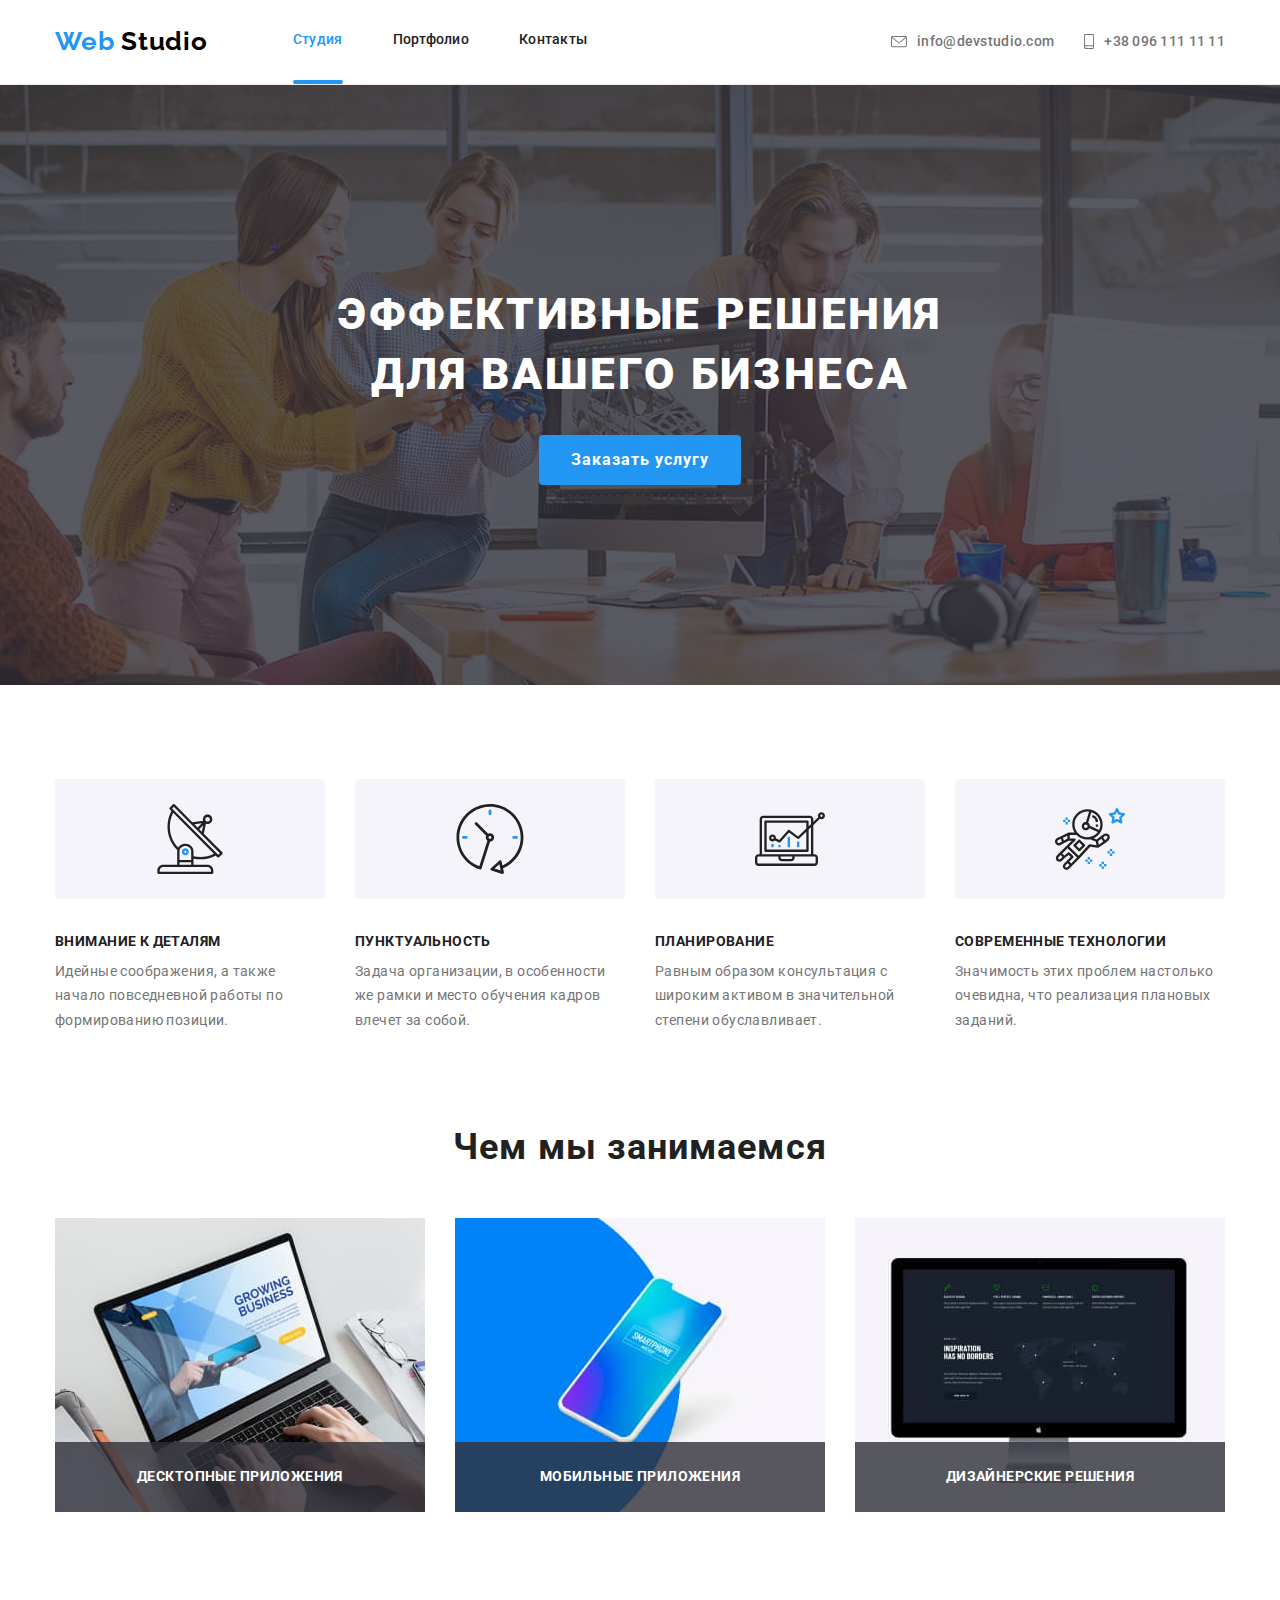
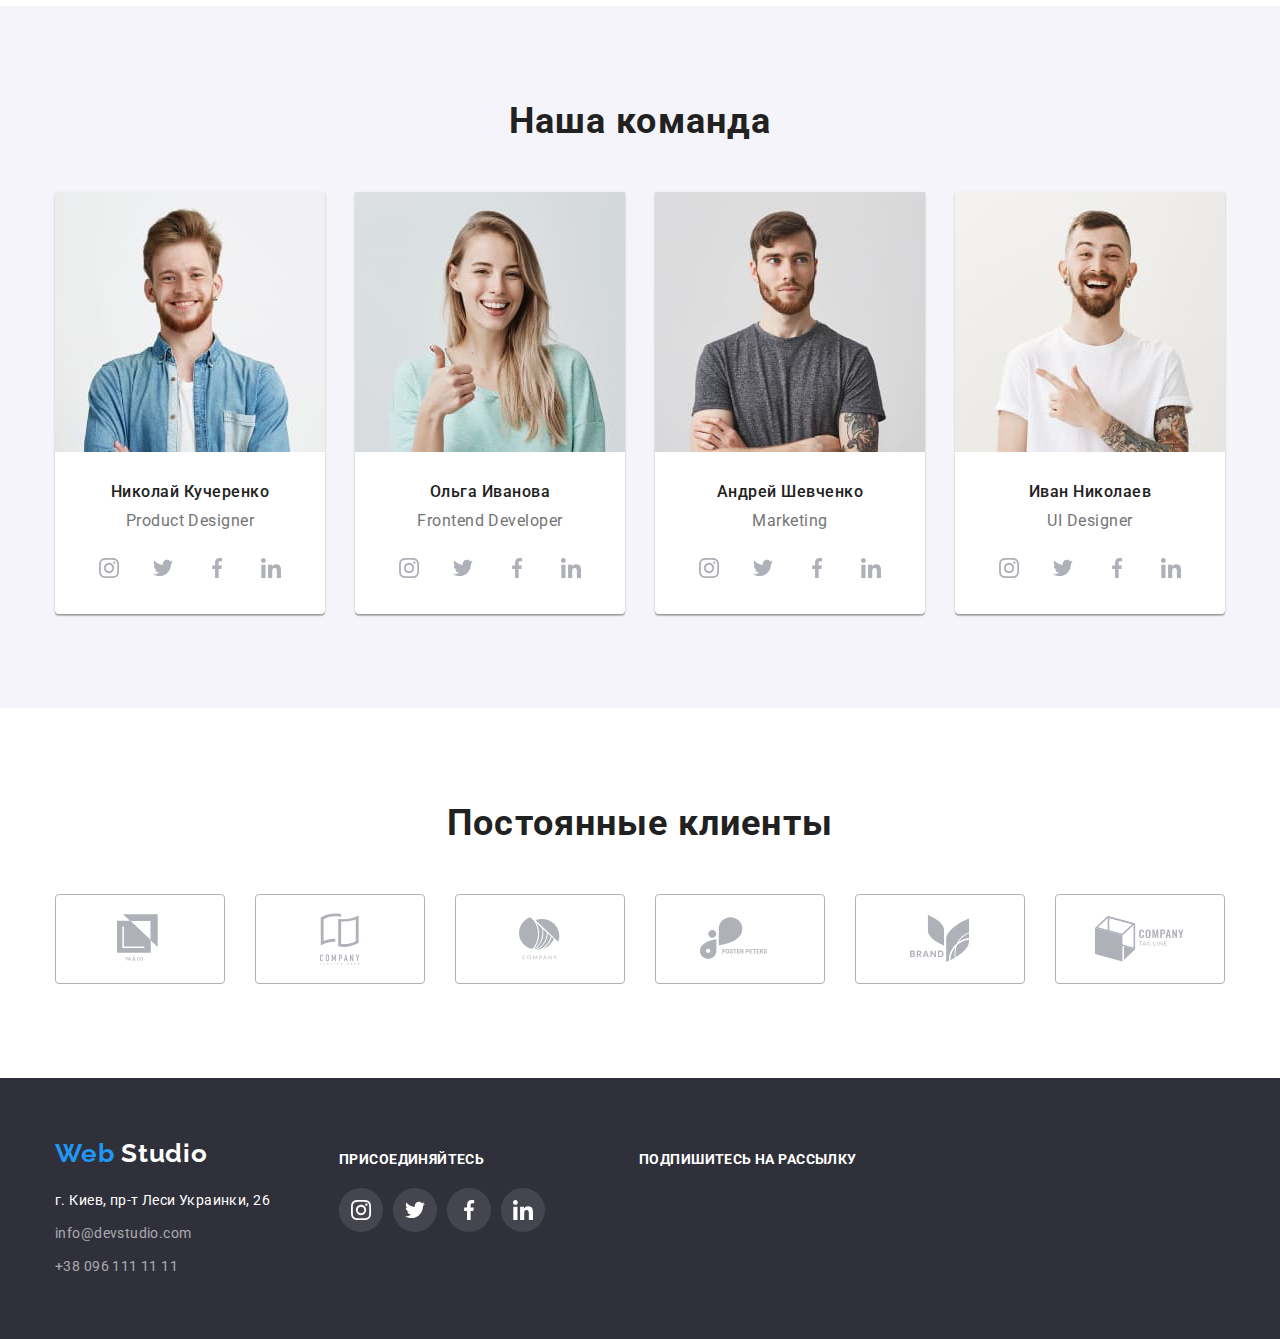
==== index.html @ 9d866f40 "adds position and  transition" ====
<!DOCTYPE html>
<html lang="ru">
  <head>
    <meta charset="UTF-8" />
    <meta name="viewport" content="width=device-width, initial-scale=1.0" />
    <title>Web Studio</title>
    <link
      href="https://fonts.googleapis.com/css2?family=Raleway:wght@700&family=Roboto:wght@400;500;700;900&display=swap"
      rel="stylesheet"/>
    <link rel="stylesheet" href="https://cdnjs.cloudflare.com/ajax/libs/modern-normalize/0.6.0/modern-normalize.min.css" />
    <link rel="stylesheet" href="./css/styles.css" />
  </head>
  <body>
    <!--page-header-->
    <header class="main-header">
      <div class="page-header container">
        <!--page-nav-->

        <nav class="main-nav">
          <a class="logo link" href="./index.html">
            Web <span class="logo-header">Studio</span>
          </a>
          <ul class="page-nav list">
            <li class="item active"><a class="link " href="./index.html">Студия</a></li>
            <li class="item"><a class="link" href="./portfolio.html">Портфолио</a></li>
            <li class="item"><a class="link" href="#">Контакты</a></li>
          </ul>

        </nav>
        <!--Contacts-->
        <ul class="nav-contacts list">
          <li class="item">            
            <a class="link" href="mailto:info@devstudio.com"> 
              <svg class="contacts-icon" width="16" height="12">
                <use href="./images/sprite-icon.svg#icon-envelope" ></use>
              </svg>info@devstudio.com
            </a>
          </li>
          <li class="item"><a class="link" href="tel:+380961111111">
            <svg class="contacts-icon" width="10" height="15">
              <use href="./images/sprite-icon.svg#icon-smartphone"></use>
            </svg>+38 096 111 11 11</a></li>
        </ul>
      </div>

    </header>

    <main>
      <!--page-hero-->
      <section class="page-hero">
        <div class="hero-background">
          <h1 class="hero-title">эффективные решения <br> для вашего бизнеса</h1>
          <div class="button"><a class="link" href="#">Заказать услугу</a></div>
        </div>
      </section>

      <!--Features-->
      <section class="section">
        <div class=" container">
          <h2 class="section-title visually-hidden">Особенности нашей компании</h2>
          <ul class="features list">
            <li class="item">
              <svg class="features-icon" >
                <use href="./images/sprite-icon.svg#icon-antenna_1" width="70" height="70"></use>
              </svg>
              <h3 class="features-title">Внимание к деталям</h3>
              <p class="features-dicription">
                Идейные соображения, а также начало повседневной работы по формированию позиции.
              </p>
            </li>

            <li class="item">
              <svg class="features-icon" >
                <use href="./images/sprite-icon.svg#icon-clock_1" width="70" height="70"></use>
              </svg>              
              <h3 class="features-title">Пунктуальность</h3>
              <p class="features-dicription">
                Задача организации, в особенности же рамки и место обучения кадров влечет за собой.
              </p>
            </li>

            <li class="item">
              <svg class="features-icon" >
                <use href="./images/sprite-icon.svg#icon-diagram_1" width="70" height="70"></use>
              </svg>
              <h3 class="features-title">Планирование</h3>
              <p class="features-dicription">
                Равным образом консультация с широким активом в значительной степени обуславливает.
              </p>
            </li>

            <li class="item">
              <svg class="features-icon" >
                <use href="./images/sprite-icon.svg#icon-astronaut_1" width="70" height="70"></use>
              </svg>
              <h3 class="features-title">Современные технологии</h3>
              <p class="features-dicription">
                Значимость этих проблем настолько очевидна, что реализация плановых заданий.
              </p>
            </li>
         </ul>

        </div>
      </section>

      <!--What are we doing-->
      <section class="our-working-main section">
        <div class="container">
            <h2 class="section-title">Чем мы занимаемся</h2>
            <ul class="works list">
              <li class="item">
                <img src="./images/Desktop-applications.jpg" alt="Ноутбук" width="370" height="294" />
                <p class="our-working">Десктопные приложения</p>
              </li>

              <li class="item">
                <img src="./images/Mobile-applications.jpg" alt="Смартфон" width="370" height="294" />
                <p class="our-working">Мобильные приложения</p>
              </li>

              <li class="item">
                <img src="./images/Design-solutions.jpg" alt="Монитор" width="370" height="294" />
                <p class="our-working">Дизайнерские решения</p>
              </li>

            </ul>
        </div>
        
      </section>

      <!--Our-Team-->
      <section class="our-team-main section">
        <div class="container">
          <h2 class="section-title">Наша команда</h2>
          <ul class="our-team list">
            <li class="item">
              <img class="member-photo" src="./images/Nikolay-Kucherenko.jpg" alt="Николай Кучеренко" width="270" height="260" />
              <div class="team-label">
                <h3 class="teams-member">Николай Кучеренко</h3>
                <p class="occupations">Product Designer</p>
                <ul class="social list">
                  <li class="item">
                    <a class="link" href="#" aria-label="instagram">
                      <svg class="social-icon" width="44" height="44">
                      <use href="./images/sprite-icon.svg#icon-instagram" ></use>
                      </svg>
                    </a>
                  </li>
                  <li class="item">
                    <a class="link" href="#" aria-label="twitter"> 
                      <svg class="social-icon" width="44" height="44">
                        <use href="./images/sprite-icon.svg#icon-twitter" ></use>
                      </svg> 
                    </a>
                  </li>
                  <li class="item">
                    <a class="link" href="#" aria-label="facebook"> 
                      <svg class="social-icon" width="44" height="44">
                        <use href="./images/sprite-icon.svg#icon-facebook" ></use>
                      </svg>
                    </a>
                  </li>
                  <li class="item">
                    <a class="link" href="#" aria-label="linkedin">
                      <svg class="social-icon" width="44" height="44">
                      <use href="./images/sprite-icon.svg#icon-linkedin" ></use>
                      </svg>
                    </a>
                  </li>
                </ul>
              </div>
            </li>

            <li class="item">
              <img class="member-photo" src="./images/Olga-Ivanova.jpg" alt="Ольга Иванова" width="270" height="260" />
              <div class="team-label">
                <h3 class="teams-member">Ольга Иванова</h3>
                <p class="occupations">Frontend Developer</p>
                <ul class="social list">
                  <li class="item">
                    <a class="link" href="#" aria-label="instagram">
                      <svg class="social-icon" width="44" height="44">
                      <use href="./images/sprite-icon.svg#icon-instagram" ></use>
                      </svg>
                    </a>
                  </li>
                  <li class="item">
                    <a class="link" href="#" aria-label="twitter"> 
                      <svg class="social-icon" width="44" height="44">
                        <use href="./images/sprite-icon.svg#icon-twitter" ></use>
                      </svg> 
                    </a>
                  </li>
                  <li class="item">
                    <a class="link" href="#" aria-label="facebook"> 
                      <svg class="social-icon" width="44" height="44">
                        <use href="./images/sprite-icon.svg#icon-facebook" ></use>
                      </svg>
                    </a>
                  </li>
                  <li class="item">
                    <a class="link" href="#" aria-label="linkedin">
                      <svg class="social-icon" width="44" height="44">
                      <use href="./images/sprite-icon.svg#icon-linkedin" ></use>
                      </svg>
                    </a>
                  </li>
                </ul>
              </div>
            </li>

            <li class="item">
              <img class="member-photo" src="./images/Andrey-Shevchenko.jpg" alt="Андрей Шевченко" width="270" height="260" />
              <div class="team-label">
                <h3 class="teams-member">Андрей Шевченко</h3>
                <p class="occupations">Marketing</p>
                <ul class="social list">
                  <li class="item">
                    <a class="link" href="#" aria-label="instagram">
                      <svg class="social-icon" width="44" height="44">
                      <use href="./images/sprite-icon.svg#icon-instagram" ></use>
                      </svg>
                    </a>
                  </li>
                  <li class="item">
                    <a class="link" href="#" aria-label="twitter"> 
                      <svg class="social-icon" width="44" height="44">
                        <use href="./images/sprite-icon.svg#icon-twitter" ></use>
                      </svg> 
                    </a>
                  </li>
                  <li class="item">
                    <a class="link" href="#" aria-label="facebook"> 
                      <svg class="social-icon" width="44" height="44">
                        <use href="./images/sprite-icon.svg#icon-facebook" ></use>
                      </svg>
                    </a>
                  </li>
                  <li class="item">
                    <a class="link" href="#" aria-label="linkedin">
                      <svg class="social-icon" width="44" height="44">
                      <use href="./images/sprite-icon.svg#icon-linkedin" ></use>
                      </svg>
                    </a>
                  </li>
                </ul>
              </div>
            </li>

            <li class="item">
              <img class="member-photo" src="./images/Ivan-Nikolaev.jpg" alt="Иван Николаев" width="270" height="260" />
              <div class="team-label">
                <h3 class="teams-member">Иван Николаев</h3>
                <p class="occupations">UI Designer</p>
                <ul class="social list">
                  <li class="item">
                    <a class="link" href="#" aria-label="instagram">
                      <svg class="social-icon" width="44" height="44">
                      <use href="./images/sprite-icon.svg#icon-instagram" ></use>
                      </svg>
                    </a>
                  </li>
                  <li class="item">
                    <a class="link" href="#" aria-label="twitter"> 
                      <svg class="social-icon" width="44" height="44">
                        <use href="./images/sprite-icon.svg#icon-twitter" ></use>
                      </svg> 
                    </a>
                  </li>
                  <li class="item">
                    <a class="link" href="#" aria-label="facebook"> 
                      <svg class="social-icon" width="44" height="44">
                        <use href="./images/sprite-icon.svg#icon-facebook" ></use>
                      </svg>
                    </a>
                  </li>
                  <li class="item">
                    <a class="link" href="#" aria-label="linkedin">
                      <svg class="social-icon" width="44" height="44">
                      <use href="./images/sprite-icon.svg#icon-linkedin" ></use>
                      </svg>
                    </a>
                  </li>
                </ul>
              </div>
            </li>
            
          </ul>
        </div>
      </section>

      <!--regular-customers-->
      <section class="regular-customers section">
       <div class="container">
        <h2 class="section-title">Постоянные клиенты</h2>
        <ul class="customers list">
          <li  class="item">
            <a class="link" href="#" aria-label="Client_1">
              <svg class="customers-icon"  width="45" height="50">
                <use href="./images/sprite-icon.svg#icon-Client_1" ></use>
              </svg>
            </a>
          </li>
          <li  class="item">
            <a class="link" href="#" aria-label="Client_2">
              <svg class="customers-icon"  width="40" height="52">
                <use href="./images/sprite-icon.svg#icon-Client_2" ></use>
              </svg>
            </a>
          </li>
          <li  class="item">
            <a class="link" href="#" aria-label="Client_3">
              <svg class="customers-icon"  width="41" height="43">
                <use href="./images/sprite-icon.svg#icon-Client_3" ></use>
              </svg>
            </a>
          </li>
          <li  class="item">
            <a class="link" href="#" aria-label="Client_4">
              <svg class="customers-icon"  width="80" height="43">
                <use href="./images/sprite-icon.svg#icon-Client_4" ></use>
              </svg>
            </a>
          </li>
          <li  class="item">
            <a class="link" href="#" aria-label="Client_5">
              <svg class="customers-icon"  width="59" height="47">
                <use href="./images/sprite-icon.svg#icon-Client_5" ></use>
              </svg>
            </a>
          </li>
          <li  class="item">
            <a class="link" href="#" aria-label="Client_6">
              <svg class="customers-icon"  width="89" height="46">
                <use href="./images/sprite-icon.svg#icon-Client_6" ></use>
              </svg>
            </a>
          </li>
        </ul>
       </div>
      </section>
    </main>

    <!--page-footer-->
    <footer class="main-footer ">

     <div class="page-footer container">
             
        <!--footer-contacts-->

        <div class="footer-contacts">
          <a class="logo link" href="./index.html">
            Web <span class="logo-footer">Studio</span>
          </a>
          <address>
            <p class="address">г. Киев, пр-т Леси Украинки, 26</p>
            <ul class="list">
              <li><a class="footer-mail link" href="mailto:info@devstudio.com">info@devstudio.com</a></li>
              <li><a class="footer-tel link" href="tel:+380961111111">+38 096 111 11 11</a></li>
            </ul>
          </address>
        </div>

        <!--footer-socials-->
        <div class="footer-join">
          <h3 class="join">присоединяйтесь</h3>
          <ul class="footer-socials list">            
            <li class="item">
              <a class="link" href="#" aria-label="instagram">
                <svg class="social-icon" width="44" height="44">
                  <use href="./images/sprite-icon.svg#icon-instagram" ></use>
                </svg>
              </a>
            </li>
            <li class="item">
              <a class="link" href="#" aria-label="twitter"> 
                <svg class="social-icon" width="44" height="44">
                  <use href="./images/sprite-icon.svg#icon-twitter" ></use>
                </svg> 
              </a>
            </li>
            <li class="item">
              <a class="link" href="#" aria-label="facebook"> 
                <svg class="social-icon" width="44" height="44">
                  <use href="./images/sprite-icon.svg#icon-facebook" ></use>
                </svg>
              </a>
            </li>
            <li class="item">
              <a class="link" href="#" aria-label="linkedin">
                <svg class="social-icon" width="44" height="44">
                  <use href="./images/sprite-icon.svg#icon-linkedin" ></use>
                </svg>
              </a>
            </li>
            
          </ul>
        </div>

        <!--footer-e-mail-input-->
        <div>
          <h3 class="subscribe">Подпишитесь на рассылку</h3>
        </div>
     </div>      

    </footer>

  </body>
</html>
---- css/styles.css ----
/* цвет основного текста #757575; */
/* вторичный цвет текста  #212121; */
/* белый #FFFFFF  */
/* белый с прозрачностью rgba(255, 255, 255, 0.6); */
/* цвет текста лого #000000; */
/* акцент #2196F3; */
/* font-family: 'Raleway', sans-serif;
font-family: 'Roboto', sans-serif; */
/* время hover , focus: 250ms
  фукция эфекта hover , focus cubic-bezier(0.4, 0, 0.2, 1) */

:root {
  --title-text-color : #212121;
  --primary-text-color: #757575;
  --accent-color: #2196F3;
  --primary-white-color: #ffffff;
    
}



body {
  max-width: 1600px;
  margin-left: auto;
  margin-right: auto;
  background-color: var(--primary-white-color);
  color: var(--primary-text-color);
  font-family: Roboto, sans-serif;
}

.link {
  margin: 0;
  color: var(--title-text-color);
  text-decoration: none;
}

.list {
  padding: 0;
  margin: 0;
  list-style: none;
}

.container {
  margin-left: auto;
  margin-right: auto;
  width: 1200px;
  padding-left: 15px;
  padding-right: 15px; 
}

.section {
  padding-top: 94px;
  padding-bottom: 94px;
}

img {
  display: block;
  max-width: 100%;
  height: auto;
}

.visually-hidden {
	position: absolute ;
	height: 1px; 
  width: 1px; 
  margin: -1px;
	padding:0 ;
	border:0 ;
	clip: rect(0 0 0 0);
	overflow: hidden;
}
/* css for index.html */

/* page-header */
.main-header {
  border-bottom: 1px solid #ECECEC;
}

.page-header {
  display: flex;
  align-items: center;
  
}

.main-nav {
  display: flex;
  align-items: center;
}

/* logo */
.logo {
  color: var(--accent-color);
  font-family: 'Raleway', sans-serif;
  font-weight: 700;
  font-size: 26px;
  line-height: 1.2;
  letter-spacing: 0.03em; 
  
}
.logo-header {
  color:#000000;    
}

/* page-nav */

.page-nav {
  display: flex;
  margin-left: 85px;
  font-weight: 500;
  font-size: 14px;
  line-height: 1.14;
  letter-spacing: 0.02em;
  
}

.page-nav .item:not(:last-child) {
  margin-right: 50px;
}

.page-nav .link {
  display: block;
  padding-top: 32px;
  padding-bottom: 32px;

  transition: color 250ms cubic-bezier(0.4, 0, 0.2, 1);
}

.page-nav .active .link {
 color: var(--accent-color);
}
.page-nav .active::after {
  content: '';
  width: 100%;
  height: 4px;
  display: block;
  background: var(--accent-color);
  border-radius: 2px;
}

.nav-contacts {
  display: flex;
  margin-left: auto;
}

.nav-contacts>.item:not(:last-child) {
  margin-right: 30px;  
}

.nav-contacts .link {
  display: flex;
  align-items: center;
  padding-top: 32px;
  padding-bottom: 32px;
  color: var(--primary-text-color);  
  font-weight: 500;
  font-size: 14px;
  line-height: 1.14;
  letter-spacing: 0.02em;

  transition: color 250ms cubic-bezier(0.4, 0, 0.2, 1);
}

.contacts-icon {
  margin-right: 10px;
  transition: fill 5000ms cubic-bezier(0.4, 0, 0.2, 1);
  
}

.nav-contacts .link:hover,
.nav-contacts .link:focus .contacts-icon {
  --color4:var(--accent-color);
}

.page-nav .link:hover,
.page-nav .link:focus,
.nav-contacts .link:hover,
.nav-contacts .link:focus, 
.footer-mail:hover,
.footer-mail:focus,
.footer-tel:hover,
.footer-tel:focus  {
  color:var(--accent-color);
}


/* page-hero */

.page-hero {
  text-align: center;  
}

.hero-background {
  max-width: 1600px;
  height: 600px;
  margin-right: auto;
  margin-left: auto;
  padding-top: 200px;
  padding-bottom: 200px;
  background-color: var(--primary-text-color);
  background-image: linear-gradient(
    to right,
    rgba(47, 48, 58, 0.8), 
    rgba(47, 48, 58, 0.8)), 
    url("../images/Header-image.jpg");
  background-repeat: no-repeat;
  background-position: center;
  background-size: cover;
}

.hero-title {
  margin-top: 0;
  margin-bottom: 30px;
  color: var(--primary-white-color) ;
  font-weight: 900;
  font-size: 44px;
  line-height: 1.36;
  letter-spacing: 0.06em;
  text-transform: uppercase;
}

.button {
  display: inline-block;
  min-width: 200px;
  min-height: 50px;
  border-radius: 4px;
  padding: 10px 32px;
  background-color: var(--accent-color);  
}

.button>.link {
  display: inline-block; 
  color: var(--primary-white-color);
  font-weight: 700;
  font-size: 16px;
  line-height: 1.87;
  letter-spacing: 0.06em;
}


/* Features */

.section-title {
  margin-top: 0;
  margin-bottom: 50px;
  text-align: center;
  color: var(--title-text-color);
  font-weight: 700;
  font-size: 36px;
  line-height: 1.17;
  letter-spacing: 0.03em;
}

.features {
  display: flex; 
}

.features>.item {
  width: calc((100% - 90px)/4);
  margin-right: 30px;    
}

.features>.item:last-child {
  margin-right: 0;
}

.features-icon {
  max-width: 100%;
  height: 120px;
  padding: 25px 100px;
  margin: 0;
  margin-bottom: 30px;
  border-radius: 4px;
  background-color: #F5F4FA; 
}

.features-title {
  margin-top: 0;
  margin-bottom: 10px;
  color: var(--title-text-color); 
  font-weight: 700;
  font-size: 14px;
  line-height: 1.143;
  letter-spacing: 0.03em;
  text-transform: uppercase;
}

.features-dicription {
  margin: 0;
  font-size: 14px;
  line-height: 1.72;
  letter-spacing: 0.03em;
}


/* What are we doing */

.our-working-main {
  padding-top: 0;
}

.works {
  display: flex;
}

.works>.item {
  position: relative;
  width: calc((100% - 60px)/3);
  margin-right: 30px;
  margin-bottom: 0;
  
}

.works>.item:last-child {
  margin-right: 0;
}

.our-working {
  position: absolute;
  bottom: 0;
  width: 100%;
  padding-top: 27px;
  padding-bottom: 27px;
  margin: 0;
  text-align: center;
  background-color: rgba(47, 48, 58, 0.8);
  color: var(--primary-white-color);
  font-weight: 700;
  font-size: 14px;
  line-height: 1.14;
  letter-spacing: 0.03em;
  text-transform: uppercase;
}


/* Our-Team */

.our-team-main {
  background: #F5F4FA;
}

.our-team {
  display: flex;   
}

.our-team>.item {
  width: calc((100% - 90px)/4);
  margin-right: 30px;
  border-radius: 0px 0px 4px 4px;
  background: #FFFFFF;
  box-shadow: 0px 2px 1px rgba(0, 0, 0, 0.2), 0px 1px 1px rgba(0, 0, 0, 0.14), 0px 1px 3px rgba(0, 0, 0, 0.12);
}

.our-team>.item:last-child {
  margin-right: 0;
}

.team-label {
  padding-top: 30px;
  padding-bottom: 24px;
  padding-right: 32px;
  padding-left: 32px;
 } 

.teams-member {
  margin: 0;
  margin-bottom: 10px;
  text-align: center;
  color: var(--title-text-color);
  font-weight: 500;
  font-size: 16px;
  line-height: 1.19;
  letter-spacing: 0.03em;
}

.occupations {
  margin: 0;
  margin-bottom: 16px;
  text-align: center;
  font-size: 16px;
  line-height: 1.19;
  letter-spacing: 0.03em;
}

.social .link {
  display: inline-block;
  margin: 0;
  --color5:var(--primary-white-color);
  --color3: #AFB1B8;
  
  transition-property: var(--color5);
  transition-duration: 5000ms;
  transition-timing-function: cubic-bezier(0.4, 0, 0.2, 1);

  /* transition: var(--color5) 250ms cubic-bezier(0.4, 0, 0.2, 1), var(--color3) 250ms cubic-bezier(0.4, 0, 0.2, 1); */

} 
.social .link:hover,
.social .link:focus {
  --color5:var(--accent-color);
  --color3: var(--primary-white-color);
}

.social {
  display: flex;
  height: 44px;
  margin: 0;
 
}

.social>.item:not(:last-child) {
  margin-right: 10px;
}


/* regular-customers */


.customers {
  display: flex;
}

.customers>.item {
  width: calc((100% - 150px)/6);
  margin-right: 30px;
  height: 90px;
  
}

.customers .item:last-child {
  margin-right: 0;  
}

.customers .link {
  display: flex;
  justify-content: center;
  align-items: center; 
  width: 100%;
  height: 100%;
  margin: 0;  
  border: 1px solid #AFB1B8;
  border-radius: 4px;
  background-color: var(--primary-white-color);
  --color3:#afb1b8; 

  transition: border-color 250ms cubic-bezier(0.4, 0, 0.2, 1), var(--color3) 5000ms cubic-bezier(0.4, 0, 0.2, 1);
  
}


.customers .link:hover,
.customers .link:focus {
  border: 1px solid var(--accent-color);
  --color3: var(--accent-color);  
}


/* page-footer */

.main-footer {
 background: #2F303A;
 padding-top: 60px;
 padding-bottom: 60px;

 
}

.page-footer {
  display: flex;
    
}

.footer-contacts {
  margin-top: 0;
  margin-right: 69px;
}

.footer-contacts .logo.link {
  display: inline-block;
  margin-top: 0;
  margin-bottom: 20px;
}

.logo-footer {
  color: var(--primary-white-color);  
  
}


.address {
  margin-top: 0;
  margin-bottom: 9px;
  color: var(--primary-white-color);
  font-style: normal;
  font-size: 14px;
  line-height: 1.71;
  letter-spacing: 0.03em;

}

.footer-mail,
.footer-tel {
  display: inline-block;
  margin-top: 0;
  margin-bottom: 9px;
  color: rgba(255, 255, 255, 0.6);
  font-style: normal;
  font-size: 14px;
  line-height: 1.71;
  letter-spacing: 0.03em;

  transition: color 250ms cubic-bezier(0.4, 0, 0.2, 1);

}
.footer-tel {
  margin-bottom: 0;
}

/* footer-socials */

.footer-join {
  margin-top: 0;
  margin-bottom: 0;
  margin-right: 94px;
  
}

.footer-socials {
  display: flex;
}

.footer-socials>.item:not(:last-child) {
  width: calc((100% - 30px)/4);
  margin-right: 10px;
 
}

.footer-socials .link {
  --color5:rgba(255, 255, 255, 0.1);
  --color3:  var(--primary-white-color);

  transition: var(--color5) 250ms cubic-bezier(0.4, 0, 0.2, 1);
}

.footer-socials .link:hover,
.footer-socials .link:focus {
  --color5:var(--accent-color);
}

.join, 
.subscribe {
  margin-bottom: 20px;
  color: var(--primary-white-color);
  font-weight: 700;
  font-size: 14px;
  line-height: 1.14;
  letter-spacing: 0.03em;
  text-transform: uppercase;
}



/* css for portfolio.html */

/*  portfolio-filters */
.filters-title {
  margin-top: 0;
  margin-bottom: 0;
  text-align: center;
  color: var(--title-text-color);
  font-weight: 700;
  font-size: 36px;
  line-height: 1.17;
  letter-spacing: 0.03em;
}

.filters {
  display: flex;
  justify-content: center;
  margin-top: 0;
  margin-bottom: 34px;
  padding-bottom: 16px;  
}

.filters>.item:not(:last-child) {
  margin-right: 8px;
}
.filters-button {
  padding: 6px 22px;
  border: transparent;
  border-radius: 4px;
  font-size: 16px;
  line-height: 1.62;
  letter-spacing: 0.03em;
  transition: background-color 250ms cubic-bezier(0.4, 0, 0.2, 1), 
  color 250ms cubic-bezier(0.4, 0, 0.2, 1);
}

.filters-button:hover,
.filters-button:focus {
  background-color: var(--accent-color);
  color: var(--primary-white-color);
}

/* project-portfolio */

.projects {
  display: flex;
  flex-wrap: wrap;
}
.projects>.item {
  width: calc((100% - 60px)/3);
  margin-right: 30px;
  margin-bottom: 30px; 
    
}

.projects>.item:nth-child(3n) {
  margin-right: 0;
}

.projects>.item:nth-last-child(-n+3) {
  margin-bottom: 0;
}

.projects .link {
  display: inline-block;
}


.projects-overlay {
  position: relative;
  width: 100%;
  height: 100%;
  overflow: hidden;
}

.project-description {   
  position: absolute; 
  top: 0;
  left: 0;
  width: 100%;
  height: 100%;
  padding: 63px 24px; 
  margin: 0; 
  background-color: rgba(33, 150, 243, 0.9);
  color: var(--primary-white-color);
  font-size: 18px;
  line-height: 1.56;
  letter-spacing: 0.03em;
  transform: translateY(100%);
  opacity: 0;
  transition: transform 250ms cubic-bezier(0.4, 0, 0.2, 1),
  opacity 250ms cubic-bezier(0.4, 0, 0.2, 1);

} 

.projects .link:hover {
  box-shadow: 1px 4px 6px rgba(0, 0, 0, 0.16), 0px 4px 4px rgba(0, 0, 0, 0.06), 0px 1px 1px rgba(0, 0, 0, 0.12);
}

.projects .link:hover .project-description {
  transform: translateY(0);
  opacity: 1;

}

.projects-label {
  padding: 20px 24px;
  border-right: 1px solid #EEEEEE;
  border-bottom: 1px solid #EEEEEE;
  border-left: 1px solid #EEEEEE;  
} 


.project-title {
  margin-top: 0;
  margin-bottom: 4px;
  color: var(--title-text-color);
  font-weight: 700;
  font-size: 18px;
  line-height: 2;
  letter-spacing: 0.06em;
}

.projects-type {
  margin-top: 0;
  margin-bottom: 0px;
  color: var(--primary-text-color);
  font-size: 16px;
  line-height: 1.87;
  letter-spacing: 0.03em;
}
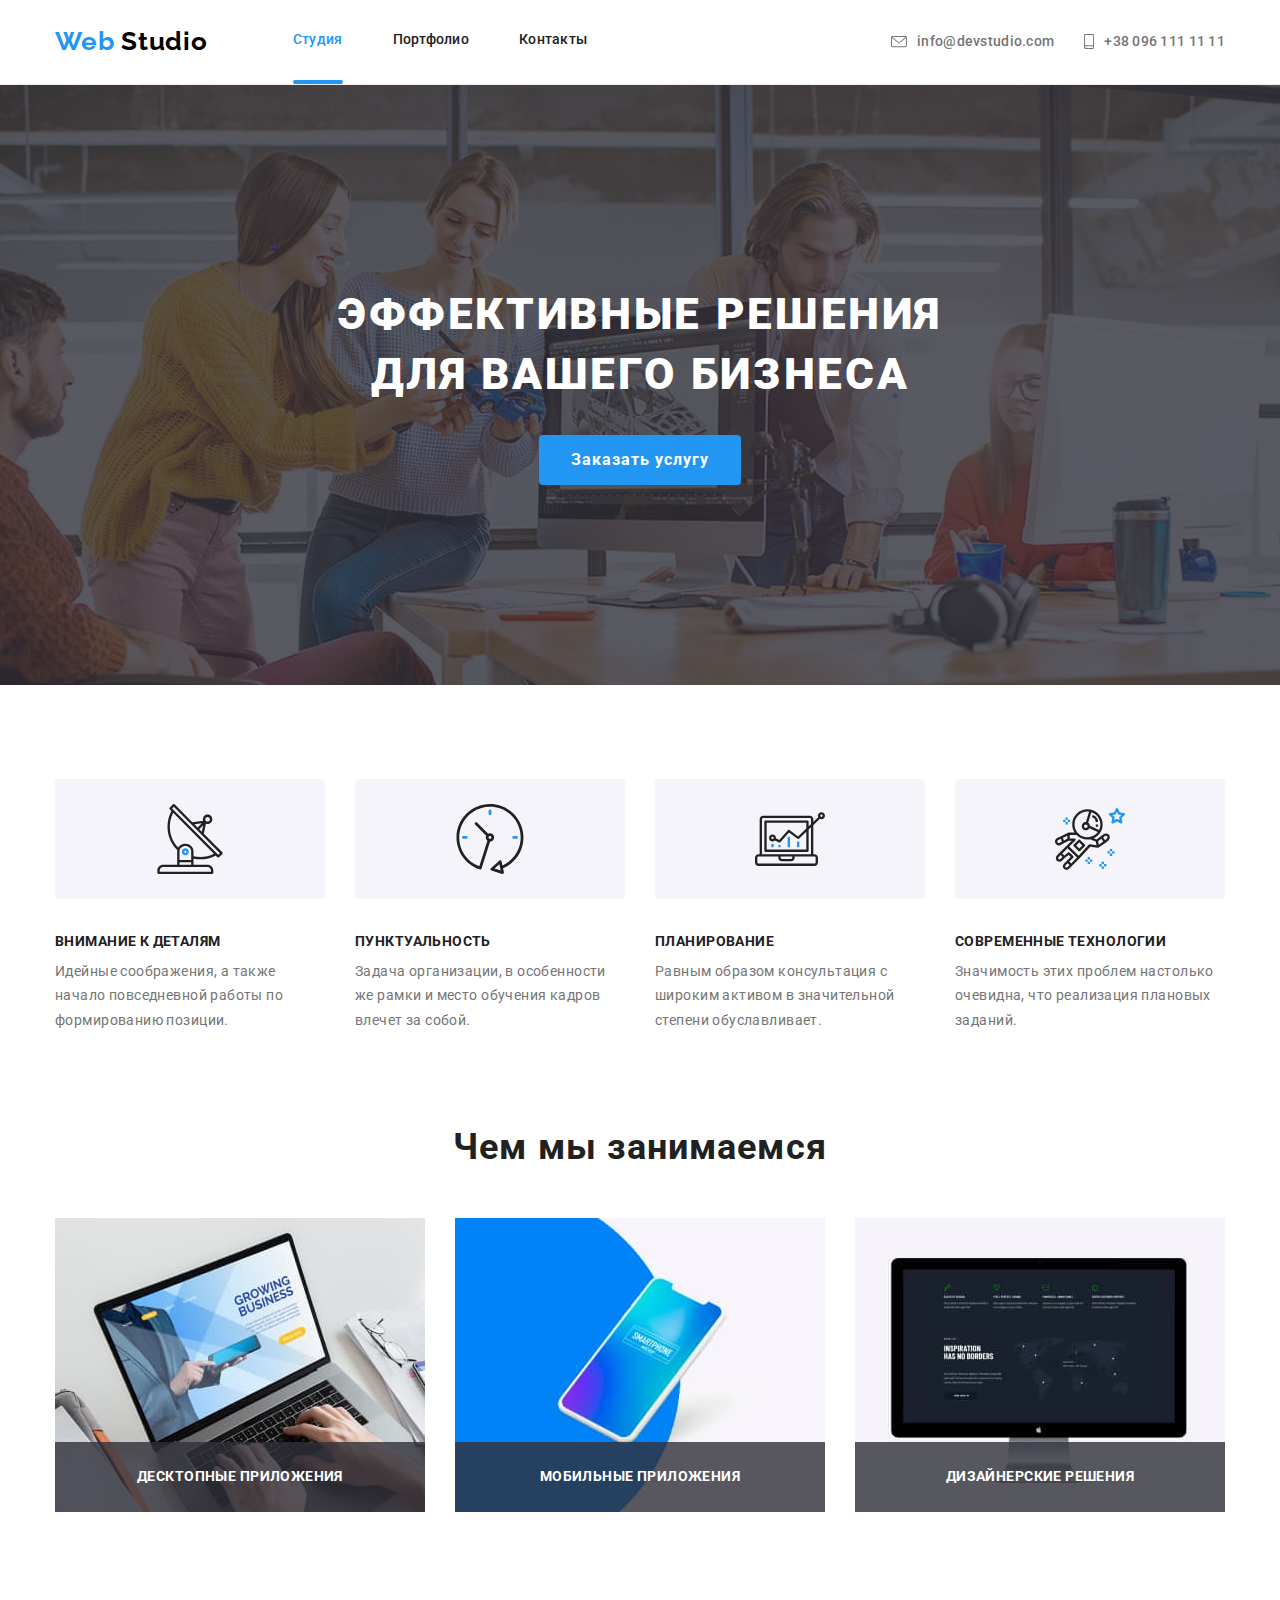
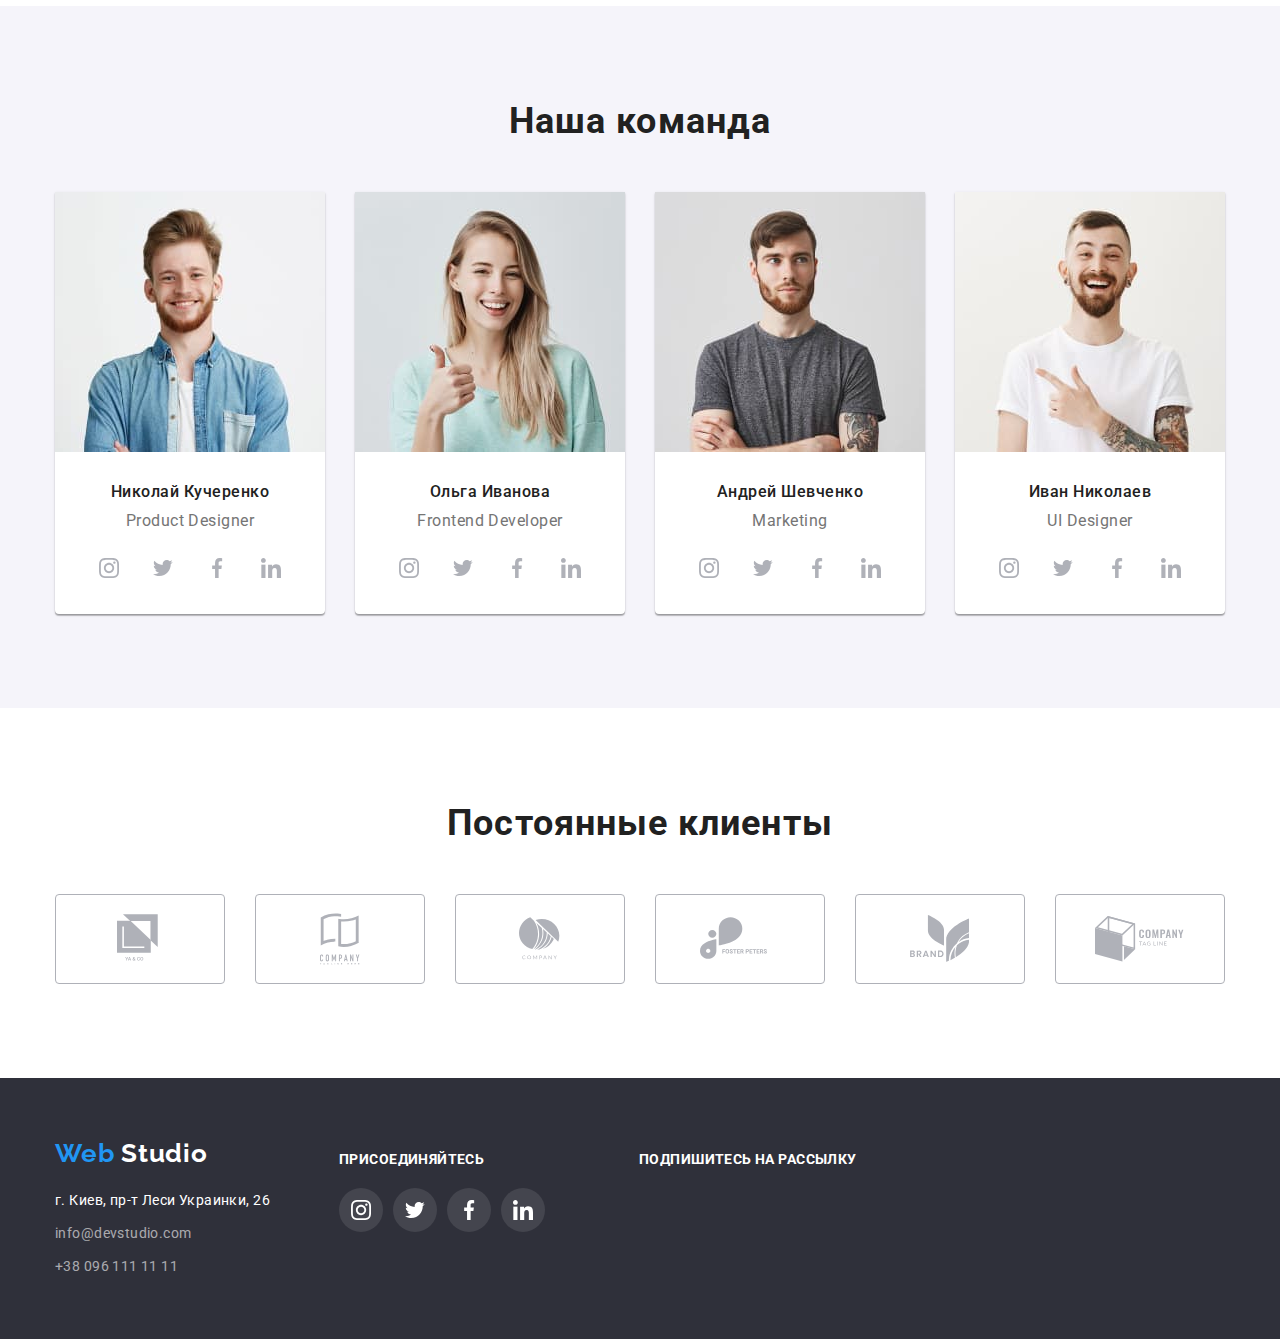
==== commit eacdfa1e: "changes transition for icos" ====
--- a/index.html
+++ b/index.html
@@ -141,28 +141,28 @@
                 <ul class="social list">
                   <li class="item">
                     <a class="link" href="#" aria-label="instagram">
-                      <svg class="social-icon" width="44" height="44">
+                      <svg class="member-social-icon" width="20" height="20">
                       <use href="./images/sprite-icon.svg#icon-instagram" ></use>
                       </svg>
                     </a>
                   </li>
                   <li class="item">
                     <a class="link" href="#" aria-label="twitter"> 
-                      <svg class="social-icon" width="44" height="44">
+                      <svg class="member-social-icon" width="20" height="20">
                         <use href="./images/sprite-icon.svg#icon-twitter" ></use>
                       </svg> 
                     </a>
                   </li>
                   <li class="item">
                     <a class="link" href="#" aria-label="facebook"> 
-                      <svg class="social-icon" width="44" height="44">
+                      <svg class="member-social-icon" width="20" height="20">
                         <use href="./images/sprite-icon.svg#icon-facebook" ></use>
                       </svg>
                     </a>
                   </li>
                   <li class="item">
                     <a class="link" href="#" aria-label="linkedin">
-                      <svg class="social-icon" width="44" height="44">
+                      <svg class="member-social-icon" width="20" height="20">
                       <use href="./images/sprite-icon.svg#icon-linkedin" ></use>
                       </svg>
                     </a>
@@ -179,28 +179,28 @@
                 <ul class="social list">
                   <li class="item">
                     <a class="link" href="#" aria-label="instagram">
-                      <svg class="social-icon" width="44" height="44">
+                      <svg class="member-social-icon" width="20" height="20">
                       <use href="./images/sprite-icon.svg#icon-instagram" ></use>
                       </svg>
                     </a>
                   </li>
                   <li class="item">
                     <a class="link" href="#" aria-label="twitter"> 
-                      <svg class="social-icon" width="44" height="44">
+                      <svg class="member-social-icon" width="20" height="20">
                         <use href="./images/sprite-icon.svg#icon-twitter" ></use>
                       </svg> 
                     </a>
                   </li>
                   <li class="item">
                     <a class="link" href="#" aria-label="facebook"> 
-                      <svg class="social-icon" width="44" height="44">
+                      <svg class="member-social-icon" width="20" height="20">
                         <use href="./images/sprite-icon.svg#icon-facebook" ></use>
                       </svg>
                     </a>
                   </li>
                   <li class="item">
                     <a class="link" href="#" aria-label="linkedin">
-                      <svg class="social-icon" width="44" height="44">
+                      <svg class="member-social-icon" width="20" height="20">
                       <use href="./images/sprite-icon.svg#icon-linkedin" ></use>
                       </svg>
                     </a>
@@ -217,28 +217,28 @@
                 <ul class="social list">
                   <li class="item">
                     <a class="link" href="#" aria-label="instagram">
-                      <svg class="social-icon" width="44" height="44">
+                      <svg class="member-social-icon" width="20" height="20">
                       <use href="./images/sprite-icon.svg#icon-instagram" ></use>
                       </svg>
                     </a>
                   </li>
                   <li class="item">
                     <a class="link" href="#" aria-label="twitter"> 
-                      <svg class="social-icon" width="44" height="44">
+                      <svg class="member-social-icon" width="20" height="20">
                         <use href="./images/sprite-icon.svg#icon-twitter" ></use>
                       </svg> 
                     </a>
                   </li>
                   <li class="item">
                     <a class="link" href="#" aria-label="facebook"> 
-                      <svg class="social-icon" width="44" height="44">
+                      <svg class="member-social-icon" width="20" height="20">
                         <use href="./images/sprite-icon.svg#icon-facebook" ></use>
                       </svg>
                     </a>
                   </li>
                   <li class="item">
                     <a class="link" href="#" aria-label="linkedin">
-                      <svg class="social-icon" width="44" height="44">
+                      <svg class="member-social-icon" width="20" height="20">
                       <use href="./images/sprite-icon.svg#icon-linkedin" ></use>
                       </svg>
                     </a>
@@ -255,28 +255,28 @@
                 <ul class="social list">
                   <li class="item">
                     <a class="link" href="#" aria-label="instagram">
-                      <svg class="social-icon" width="44" height="44">
+                      <svg class="member-social-icon" width="20" height="20">
                       <use href="./images/sprite-icon.svg#icon-instagram" ></use>
                       </svg>
                     </a>
                   </li>
                   <li class="item">
                     <a class="link" href="#" aria-label="twitter"> 
-                      <svg class="social-icon" width="44" height="44">
+                      <svg class="member-social-icon" width="20" height="20">
                         <use href="./images/sprite-icon.svg#icon-twitter" ></use>
                       </svg> 
                     </a>
                   </li>
                   <li class="item">
                     <a class="link" href="#" aria-label="facebook"> 
-                      <svg class="social-icon" width="44" height="44">
+                      <svg class="member-social-icon" width="20" height="20">
                         <use href="./images/sprite-icon.svg#icon-facebook" ></use>
                       </svg>
                     </a>
                   </li>
                   <li class="item">
                     <a class="link" href="#" aria-label="linkedin">
-                      <svg class="social-icon" width="44" height="44">
+                      <svg class="member-social-icon" width="20" height="20">
                       <use href="./images/sprite-icon.svg#icon-linkedin" ></use>
                       </svg>
                     </a>
@@ -367,28 +367,28 @@
           <ul class="footer-socials list">            
             <li class="item">
               <a class="link" href="#" aria-label="instagram">
-                <svg class="social-icon" width="44" height="44">
+                <svg class="footer-social-icon" width="20" height="20">
                   <use href="./images/sprite-icon.svg#icon-instagram" ></use>
                 </svg>
               </a>
             </li>
             <li class="item">
               <a class="link" href="#" aria-label="twitter"> 
-                <svg class="social-icon" width="44" height="44">
+                <svg class="footer-social-icon" width="20" height="20">
                   <use href="./images/sprite-icon.svg#icon-twitter" ></use>
                 </svg> 
               </a>
             </li>
             <li class="item">
               <a class="link" href="#" aria-label="facebook"> 
-                <svg class="social-icon" width="44" height="44">
+                <svg class="footer-social-icon" width="20" height="20">
                   <use href="./images/sprite-icon.svg#icon-facebook" ></use>
                 </svg>
               </a>
             </li>
             <li class="item">
               <a class="link" href="#" aria-label="linkedin">
-                <svg class="social-icon" width="44" height="44">
+                <svg class="footer-social-icon" width="20" height="20">
                   <use href="./images/sprite-icon.svg#icon-linkedin" ></use>
                 </svg>
               </a>
--- a/css/styles.css
+++ b/css/styles.css
@@ -14,7 +14,7 @@
   --primary-text-color: #757575;
   --accent-color: #2196F3;
   --primary-white-color: #ffffff;
-    
+ 
 }
 
 
@@ -156,20 +156,21 @@
   font-size: 14px;
   line-height: 1.14;
   letter-spacing: 0.02em;
-
-  transition: color 250ms cubic-bezier(0.4, 0, 0.2, 1);
+  fill: var(--primary-text-color);
+
+  transition: color 250ms cubic-bezier(0.4, 0, 0.2, 1), 
+  fill 250ms cubic-bezier(0.4, 0, 0.2, 1);
 }
 
 .contacts-icon {
   margin-right: 10px;
-  transition: fill 5000ms cubic-bezier(0.4, 0, 0.2, 1);
   
 }
 
 .nav-contacts .link:hover,
 .nav-contacts .link:focus .contacts-icon {
-  --color4:var(--accent-color);
-}
+  fill:#2196F3;  
+} 
 
 .page-nav .link:hover,
 .page-nav .link:focus,
@@ -178,8 +179,8 @@
 .footer-mail:hover,
 .footer-mail:focus,
 .footer-tel:hover,
-.footer-tel:focus  {
-  color:var(--accent-color);
+.footer-tel:focus {
+  color:var(--accent-color);  
 }
 
 
@@ -271,6 +272,7 @@
   margin-bottom: 30px;
   border-radius: 4px;
   background-color: #F5F4FA; 
+  background-size: cover;
 }
 
 .features-title {
@@ -380,40 +382,40 @@
   line-height: 1.19;
   letter-spacing: 0.03em;
 }
+.social {
+  display: flex;
+  height: 44px;
+  margin: 0;
+ 
+}
+
+.social>.item:not(:last-child) {
+  margin-right: 10px;
+}
 
 .social .link {
-  display: inline-block;
-  margin: 0;
-  --color5:var(--primary-white-color);
-  --color3: #AFB1B8;
-  
-  transition-property: var(--color5);
-  transition-duration: 5000ms;
-  transition-timing-function: cubic-bezier(0.4, 0, 0.2, 1);
-
-  /* transition: var(--color5) 250ms cubic-bezier(0.4, 0, 0.2, 1), var(--color3) 250ms cubic-bezier(0.4, 0, 0.2, 1); */
+  display: flex;
+  justify-content: center;
+  align-items: center;
+  margin: 0;
+  width: 44px;
+  height: 44px;
+  background-color: var(--primary-white-color);
+  border-radius: 50%;
+  fill:#afb1b8;
+  
+  transition: background-color 250ms cubic-bezier(0.4, 0, 0.2, 1),  
+  fill 250ms cubic-bezier(0.4, 0, 0.2, 1);
 
 } 
+
 .social .link:hover,
 .social .link:focus {
-  --color5:var(--accent-color);
-  --color3: var(--primary-white-color);
-}
-
-.social {
-  display: flex;
-  height: 44px;
-  margin: 0;
- 
-}
-
-.social>.item:not(:last-child) {
-  margin-right: 10px;
-}
-
+  background-color:var(--accent-color);
+  fill: #ffffff;
+}
 
 /* regular-customers */
-
 
 .customers {
   display: flex;
@@ -440,9 +442,9 @@
   border: 1px solid #AFB1B8;
   border-radius: 4px;
   background-color: var(--primary-white-color);
-  --color3:#afb1b8; 
-
-  transition: border-color 250ms cubic-bezier(0.4, 0, 0.2, 1), var(--color3) 5000ms cubic-bezier(0.4, 0, 0.2, 1);
+  fill: #afb1b8;
+  transition: border-color 250ms cubic-bezier(0.4, 0, 0.2, 1),
+   fill 250ms cubic-bezier(0.4, 0, 0.2, 1);
   
 }
 
@@ -450,7 +452,7 @@
 .customers .link:hover,
 .customers .link:focus {
   border: 1px solid var(--accent-color);
-  --color3: var(--accent-color);  
+  fill: var(--accent-color);  
 }
 
 
@@ -535,16 +537,27 @@
 }
 
 .footer-socials .link {
-  --color5:rgba(255, 255, 255, 0.1);
-  --color3:  var(--primary-white-color);
-
-  transition: var(--color5) 250ms cubic-bezier(0.4, 0, 0.2, 1);
+  display: flex;
+  justify-content: center;
+  align-items: center;
+  width: 44px;
+  height: 44px;
+  background-color: rgba(255, 255, 255, 0.1);
+  border-radius: 50%;  
+
+  transition: background-color 250ms cubic-bezier(0.4, 0, 0.2, 1);
+}
+
+.footer-socials .footer-social-icon {
+  fill:  var(--primary-white-color);
 }
 
 .footer-socials .link:hover,
 .footer-socials .link:focus {
-  --color5:var(--accent-color);
-}
+  background-color:var(--accent-color);  
+}
+ 
+
 
 .join, 
 .subscribe {
@@ -591,6 +604,7 @@
   font-size: 16px;
   line-height: 1.62;
   letter-spacing: 0.03em;
+
   transition: background-color 250ms cubic-bezier(0.4, 0, 0.2, 1), 
   color 250ms cubic-bezier(0.4, 0, 0.2, 1);
 }
@@ -649,6 +663,7 @@
   letter-spacing: 0.03em;
   transform: translateY(100%);
   opacity: 0;
+  
   transition: transform 250ms cubic-bezier(0.4, 0, 0.2, 1),
   opacity 250ms cubic-bezier(0.4, 0, 0.2, 1);
 
